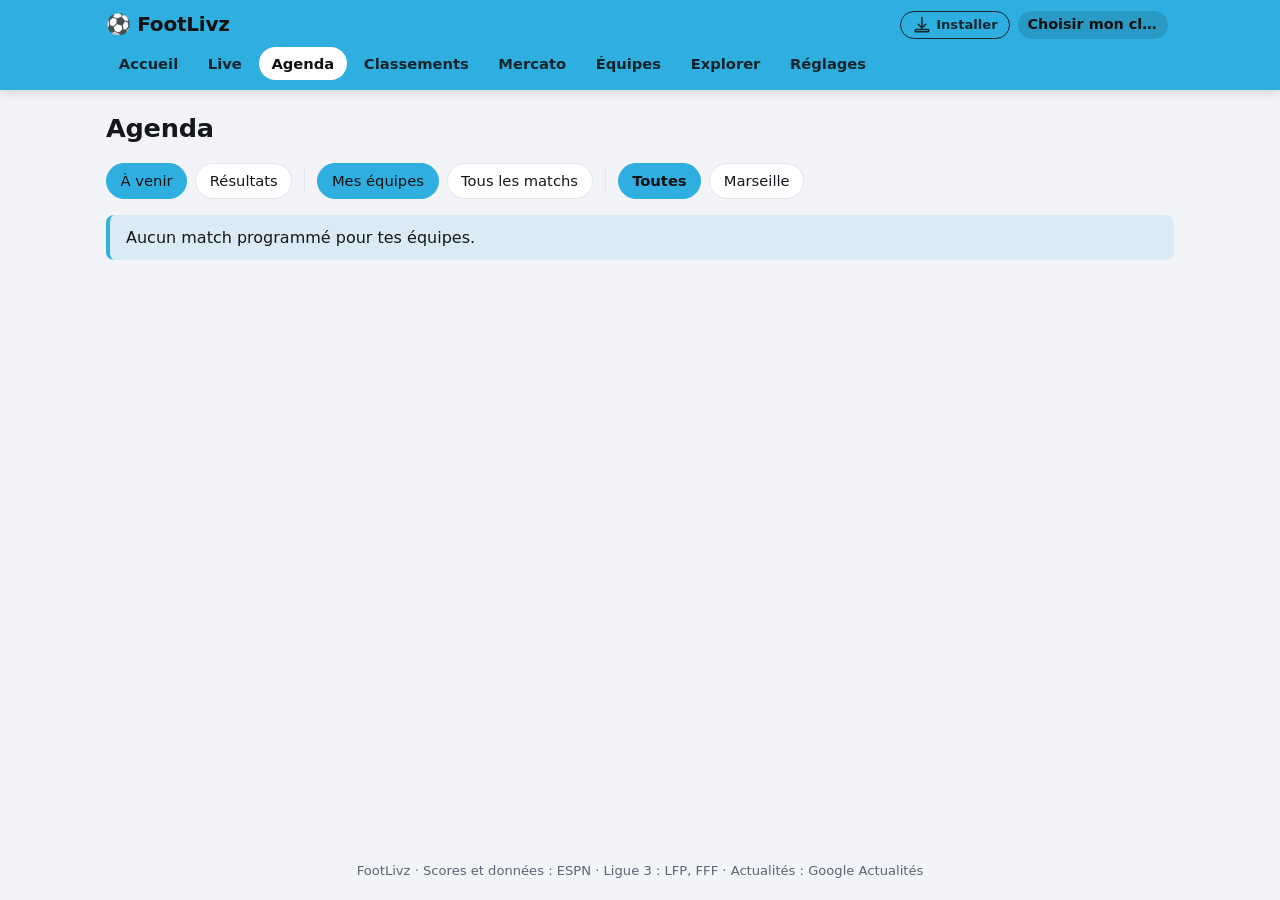
==== screens/agenda.html @ 3851e5bf "Agenda : onglet Résultats (matchs terminés) Interrupteur À venir / Résultats. Mes équipes : 7 dernie" ====
<!DOCTYPE html>
<html lang="fr">
<head>
    <meta charset="UTF-8">
    <meta name="viewport" content="width=device-width, initial-scale=1.0, viewport-fit=cover">
    <meta name="theme-color" content="#2faee0">
    <meta name="mobile-web-app-capable" content="yes">
    <meta name="apple-mobile-web-app-capable" content="yes">
    <meta name="apple-mobile-web-app-title" content="FootLivz">
    <link rel="manifest" href="../manifest.json">
    <meta name="color-scheme" content="light dark">
    <title>Agenda - FootLivz</title>
    <link rel="stylesheet" href="../css/styles.css?v=4">
    <script src="../js/theme.js?v=3"></script>
</head>
<body data-page="agenda" data-root="../" data-title="Agenda">
    <main class="page">
        <h1 class="page-title" id="page-title">Agenda</h1>
        <div id="app"></div>
    </main>
    <noscript><p style="padding:1rem">FootLivz a besoin de JavaScript pour fonctionner.</p></noscript>
    <script src="../js/data/leagues.js?v=3"></script>
    <script src="../js/data/store.js?v=3"></script>
    <script src="../js/data/espn.js?v=4"></script>
    <script src="../js/data/lfp.js?v=3"></script>
    <script src="../js/ui.js?v=3"></script>
    <script src="../js/data/teams.js?v=4"></script>
    <script src="../js/data/news.js?v=8"></script>
    <script src="../js/layout.js?v=3"></script>
    <script src="../js/screens/agenda.js?v=5"></script>
</body>
</html>
---- css/styles.css ----
/* FootLivz — thème piloté par les couleurs du club (variables définies par js/theme.js) */
:root {
    --primary: #2faee0;
    --primary-dark: #1f7aa1;
    --accent: #ffffff;
    --on-primary: #111111;
    --on-accent: #111111;
    --on-primary-soft: rgba(0, 0, 0, .12);
    --primary-soft: rgba(47, 174, 224, .12);
    --primary-text-l: #0a6b94;
    --primary-text-d: #6cc9ee;
    --primary-text: var(--primary-text-l);

    --bg: #f2f4f8;
    --surface: #ffffff;
    --surface-2: #f6f7fb;
    --text: #15171c;
    --muted: #5d6573;
    --border: #e3e6ee;
    --live: #e03131;
    --win: #2f9e44;
    --draw: #868e96;
    --loss: #e03131;
    --radius: 14px;
    --shadow: 0 1px 2px rgba(16, 24, 40, .06), 0 2px 8px rgba(16, 24, 40, .04);
}

@media (prefers-color-scheme: dark) {
    :root {
        --primary-text: var(--primary-text-d);
        --bg: #0e1014;
        --surface: #171a21;
        --surface-2: #1e222b;
        --text: #eef0f4;
        --muted: #9aa3b2;
        --border: #2a2f3a;
        --shadow: none;
    }
}

* { box-sizing: border-box; }
html { -webkit-text-size-adjust: 100%; }
body {
    margin: 0;
    font-family: system-ui, -apple-system, "Segoe UI", Roboto, "Helvetica Neue", Arial, sans-serif;
    background: var(--bg);
    color: var(--text);
    line-height: 1.45;
    min-height: 100vh;
    display: flex;
    flex-direction: column;
}
a { color: var(--primary-text); }
img { max-width: 100%; }

/* ---------- En-tête & navigation ---------- */
.site-header {
    position: sticky; top: 0; z-index: 100;
    background: var(--primary);
    color: var(--on-primary);
    padding-top: env(safe-area-inset-top, 0);
    box-shadow: 0 2px 10px rgba(0, 0, 0, .15);
}
.site-bar {
    display: flex; align-items: center; justify-content: space-between; gap: 1rem;
    max-width: 1100px; margin: 0 auto; padding: .65rem 1rem .25rem;
}
.brand { color: inherit; text-decoration: none; font-weight: 800; font-size: 1.25rem; letter-spacing: -.01em; display: inline-flex; align-items: center; gap: .4rem; }
.site-bar-right { display: inline-flex; align-items: center; gap: .5rem; }
.install-btn {
    display: inline-flex; align-items: center; gap: .35rem;
    background: none; border: 1.5px solid currentColor; border-radius: 999px;
    color: inherit; font: inherit; font-size: .82rem; font-weight: 600;
    padding: .2rem .7rem; cursor: pointer; opacity: .85; transition: opacity .15s;
}
.install-btn:hover { opacity: 1; }
.install-btn svg { flex-shrink: 0; }
.club-pill {
    display: inline-flex; align-items: center; gap: .4rem; max-width: 55%;
    color: inherit; text-decoration: none; font-weight: 600; font-size: .9rem;
    background: var(--on-primary-soft); padding: .2rem .7rem .2rem .3rem; border-radius: 999px;
}
.club-pill span { overflow: hidden; text-overflow: ellipsis; white-space: nowrap; padding-left: .3rem; }
.club-pill .logo { margin: 0; width: 24px; height: 24px; background: #fff; border-radius: 50%; padding: 2px; }
.tabs {
    display: flex; gap: .25rem; max-width: 1100px; margin: 0 auto; padding: .25rem 1rem .6rem;
    overflow-x: auto; scrollbar-width: none; -webkit-overflow-scrolling: touch;
}
.tabs::-webkit-scrollbar { display: none; }
.tabs a {
    flex: 0 0 auto; color: inherit; text-decoration: none; font-weight: 600; font-size: .92rem;
    padding: .35rem .8rem; border-radius: 999px; opacity: .88;
}
.tabs a:hover { background: var(--on-primary-soft); opacity: 1; }
.tabs a.active { background: var(--accent); color: var(--on-accent); opacity: 1; }

/* ---------- Pages ---------- */
.page { flex: 1; width: 100%; max-width: 1100px; margin: 0 auto; padding: 1.25rem 1rem 2.5rem; }
.page-title { margin: 0 0 1rem; font-size: 1.6rem; letter-spacing: -.01em; }
.site-footer { text-align: center; color: var(--muted); font-size: .82rem; padding: 1.25rem 1rem calc(1.25rem + env(safe-area-inset-bottom, 0)); }
.site-footer p { margin: 0; }

/* ---------- Composants ---------- */
.loading, .muted { color: var(--muted); }
.small { font-size: .85rem; }
.notice { background: var(--primary-soft); border-left: 4px solid var(--primary); padding: .7rem 1rem; border-radius: 8px; margin: 0 0 1rem; }
.notice.warn { background: rgba(230, 119, 0, .12); border-color: #e67700; }
.notice.error { background: rgba(201, 42, 42, .12); border-color: #c92a2a; }

.card { background: var(--surface); border: 1px solid var(--border); border-radius: var(--radius); padding: .35rem; margin-bottom: 1rem; box-shadow: var(--shadow); }
.card.pad { padding: 1rem; }
.card.flush { padding: 0; overflow: hidden; }
.card h4 { margin: .6rem .6rem .2rem; }
.day-title { margin: 1.25rem 0 .5rem; font-size: 1rem; color: var(--muted); font-weight: 700; text-transform: none; }

.chips { display: flex; flex-wrap: wrap; gap: .5rem; margin-bottom: 1rem; }
/* Agenda : séparateur visuel entre les chips de mode et les chips d'équipes */
.agenda-chips { align-items: center; }
.chips-sep { width: 1px; height: 1.4rem; background: var(--border); margin: 0 .25rem; align-self: center; }
/* Chips de mode (Mes équipes / Tous les matchs) : légèrement mis en avant */
.mode-chip, .view-chip { font-weight: 600; }
.mode-chip.active, .view-chip.active { background: var(--primary); border-color: var(--primary); color: var(--on-primary); }
.chip, .btn {
    border: 1px solid var(--border); background: var(--surface); color: var(--text);
    padding: .4rem .85rem; border-radius: 999px; cursor: pointer; font: inherit; font-size: .92rem;
    text-decoration: none; display: inline-block;
}
.chip:hover, .btn:hover { border-color: var(--primary); }
.chip.selected { background: var(--primary); border-color: var(--primary); color: var(--on-primary); font-weight: 600; }
.btn.primary { background: var(--primary); border-color: var(--primary); color: var(--on-primary); font-weight: 600; }
.btn.small { padding: .2rem .65rem; font-size: .85rem; }
.btn.danger { border-color: #c92a2a; color: #e03131; }
.linklike { background: none; border: none; padding: 0; color: var(--primary-text); text-decoration: underline; cursor: pointer; font: inherit; }

.search, .field select {
    width: 100%; padding: .7rem .9rem; font: inherit; color: var(--text); background: var(--surface);
    border: 1px solid var(--border); border-radius: 12px; margin-bottom: .9rem;
}
.search:focus, .field select:focus { outline: 2px solid var(--primary); outline-offset: 1px; }
.field { display: block; margin-bottom: 1rem; }
.field select { margin-top: .25rem; }

.logo { width: 24px; height: 24px; object-fit: contain; vertical-align: middle; margin: 0 .4rem; flex: 0 0 auto; }
.logo-empty { display: inline-block; text-align: center; }

.skeleton { height: 2.6rem; border-radius: 10px; margin-bottom: .5rem; background: linear-gradient(90deg, var(--surface-2) 25%, var(--border) 50%, var(--surface-2) 75%); background-size: 200% 100%; animation: shimmer 1.3s infinite; }
@keyframes shimmer { to { background-position: -200% 0; } }

/* Matchs */
.match { display: grid; grid-template-columns: 84px 1fr 64px 1fr; align-items: center; gap: .5rem; padding: .65rem .75rem; border-bottom: 1px solid var(--border); text-decoration: none; color: var(--text); }
.match:last-child { border-bottom: none; }
.match:hover { background: var(--surface-2); }
.match-time { font-size: .85rem; color: var(--muted); }
.match-team { font-weight: 600; }
.match-team.home { text-align: right; }
.match-score { text-align: center; font-weight: 800; background: var(--surface-2); border-radius: 8px; padding: .15rem 0; }
.match-league { grid-column: 1 / -1; font-size: .75rem; color: var(--muted); }
.match-live .match-time { color: var(--live); font-weight: 700; }
.live-dot { display: inline-block; width: 8px; height: 8px; border-radius: 50%; background: var(--live); margin-right: .35rem; animation: pulse 1.2s infinite; }
@keyframes pulse { 50% { opacity: .3; } }

.list-row { display: flex; align-items: center; gap: .75rem; padding: .55rem .6rem; border-bottom: 1px solid var(--border); }
.list-row:last-child { border-bottom: none; }
.list-main { flex: 1; display: flex; align-items: center; gap: .25rem; color: var(--text); text-decoration: none; min-width: 0; }
.list-main small { margin-left: auto; padding-left: .5rem; }
.list-row small { color: var(--muted); }
.rank { min-width: 2rem; color: var(--muted); font-weight: 700; }
.day-nav { display: flex; align-items: center; justify-content: space-between; gap: 1rem; margin-bottom: 1rem; flex-wrap: wrap; }

.table-wrap { overflow-x: auto; }
.table { width: 100%; border-collapse: collapse; font-size: .9rem; }
.table th, .table td { padding: .5rem .4rem; text-align: center; border-bottom: 1px solid var(--border); }
.table th { color: var(--muted); font-weight: 600; }
.table td:nth-child(2), .table th:nth-child(2) { text-align: left; }
.table tr:last-child td { border-bottom: none; }
.table tr.me td { background: var(--primary-soft); font-weight: 700; }
.team-cell a { color: var(--text); text-decoration: none; display: inline-flex; align-items: center; }
.note { display: block; color: var(--muted); border-left: 3px solid var(--border); padding-left: .35rem; margin-top: 2px; }
.stat-name { color: var(--muted); }

.match-header { text-align: center; padding: 1rem; }
.match-big { display: flex; align-items: center; justify-content: center; gap: 1rem; font-size: 1.2rem; flex-wrap: wrap; }
.match-big > span { display: inline-flex; align-items: center; }
.match-big strong { font-size: 2.2rem; }
.match-meta { color: var(--muted); font-size: .9rem; margin: .25rem 0; }

.team-header { display: flex; align-items: center; gap: 1rem; flex-wrap: wrap; padding: 1rem; }
.team-header .logo { width: 60px; height: 60px; margin: 0; }
.team-header h2 { margin: 0; }
.team-actions { margin-left: auto; display: flex; gap: .5rem; flex-wrap: wrap; }

.checks { display: grid; grid-template-columns: repeat(auto-fill, minmax(220px, 1fr)); gap: .5rem; padding: .9rem; }
.checks label { font-size: .9rem; }
.switch { display: flex; gap: .5rem; align-items: center; margin-bottom: .8rem; }
.color-row { display: flex; align-items: center; gap: .6rem; flex-wrap: wrap; }
.swatch { width: 28px; height: 28px; border-radius: 50%; border: 2px solid var(--border); }
.color-row input[type="color"] { vertical-align: middle; border: none; background: none; width: 32px; height: 28px; padding: 0; }

/* Actualités mercato */
.news-list { padding: 0; overflow: hidden; }
.news-item { display: block; padding: .8rem 1rem; border-bottom: 1px solid var(--border); text-decoration: none; color: var(--text); }
.news-item:last-child { border-bottom: none; }
.news-item:hover { background: var(--surface-2); }
.news-title { display: block; font-weight: 600; }
.news-meta { display: block; color: var(--muted); font-size: .8rem; margin-top: .15rem; }

/* ---------- Accueil ---------- */
.hero {
    background: linear-gradient(135deg, var(--primary), var(--primary-dark));
    color: var(--on-primary);
    border-radius: 20px; padding: 1.25rem; margin-bottom: 1.25rem;
    box-shadow: 0 8px 24px rgba(0, 0, 0, .15);
}
.hero h1 { margin: 0; font-size: 1.7rem; letter-spacing: -.01em; }
.hero-top { display: flex; align-items: center; gap: 1rem; }
.hero .hero-logo { width: 72px; height: 72px; margin: 0; background: #fff; border-radius: 50%; padding: 8px; }
.hero-sub { margin: .2rem 0 .5rem; opacity: .92; }
.form { display: flex; gap: .3rem; }
.pill { width: 24px; height: 24px; border-radius: 50%; display: inline-flex; align-items: center; justify-content: center; font-size: .72rem; font-weight: 800; color: #fff; }
.pill-v { background: var(--win); } .pill-n { background: var(--draw); } .pill-d { background: var(--loss); }
.hero-next { margin-top: 1rem; }
.next-card { display: block; background: var(--surface); color: var(--text); text-decoration: none; border-radius: 14px; padding: .8rem 1rem; text-align: center; }
.next-label { display: block; font-size: .8rem; color: var(--muted); font-weight: 600; text-transform: uppercase; letter-spacing: .04em; }
.next-teams { display: flex; align-items: center; justify-content: center; gap: .75rem; margin: .5rem 0; flex-wrap: wrap; }
.next-teams > span { display: inline-flex; align-items: center; }
.next-teams .logo { width: 34px; height: 34px; }
.next-score { font-size: 1.2rem; min-width: 3rem; }
.next-when { display: block; color: var(--muted); font-size: .88rem; }
.next-empty { background: var(--on-primary-soft); border-radius: 12px; padding: .7rem 1rem; margin: 0; text-align: center; }
.onboarding .search { margin-top: .4rem; }
.onboarding .picker .card { color: var(--text); }
.onboarding .picker-status .muted, .onboarding .hero-sub { color: inherit; }
.onboarding .chip { background: var(--on-primary-soft); color: inherit; border-color: transparent; }

.home-grid { display: grid; grid-template-columns: minmax(0, 2fr) minmax(0, 1fr); gap: 1.25rem; align-items: start; }
.block { margin-bottom: 1.25rem; }
.block-head { display: flex; align-items: baseline; justify-content: space-between; margin-bottom: .5rem; }
.block-head h2 { margin: 0; font-size: 1.1rem; display: flex; align-items: center; }
.more { font-size: .85rem; text-decoration: none; font-weight: 600; }
.block .card { margin-bottom: 0; }
.block .day-title { margin-top: .6rem; }
.team-grid { display: grid; grid-template-columns: repeat(auto-fill, minmax(90px, 1fr)); gap: .5rem; }
.team-tile { display: flex; flex-direction: column; align-items: center; gap: .3rem; text-align: center; padding: .7rem .4rem; background: var(--surface); border: 1px solid var(--border); border-radius: 12px; text-decoration: none; color: var(--text); font-size: .8rem; font-weight: 600; }
.team-tile .logo { width: 36px; height: 36px; margin: 0; }
.team-tile:hover { border-color: var(--primary); }
.table.compact th, .table.compact td { padding: .4rem .3rem; }

@media (max-width: 800px) {
    .home-grid { grid-template-columns: 1fr; }
    .hero h1 { font-size: 1.4rem; }
}
@media (max-width: 600px) {
    .match { grid-template-columns: 1fr 52px 1fr; }
    .match-time, .match-league { grid-column: 1 / -1; }
    .page { padding: 1rem .75rem 2rem; }
    .team-actions { margin-left: 0; width: 100%; }
}
@media (prefers-reduced-motion: reduce) {
    .skeleton, .live-dot { animation: none; }
}
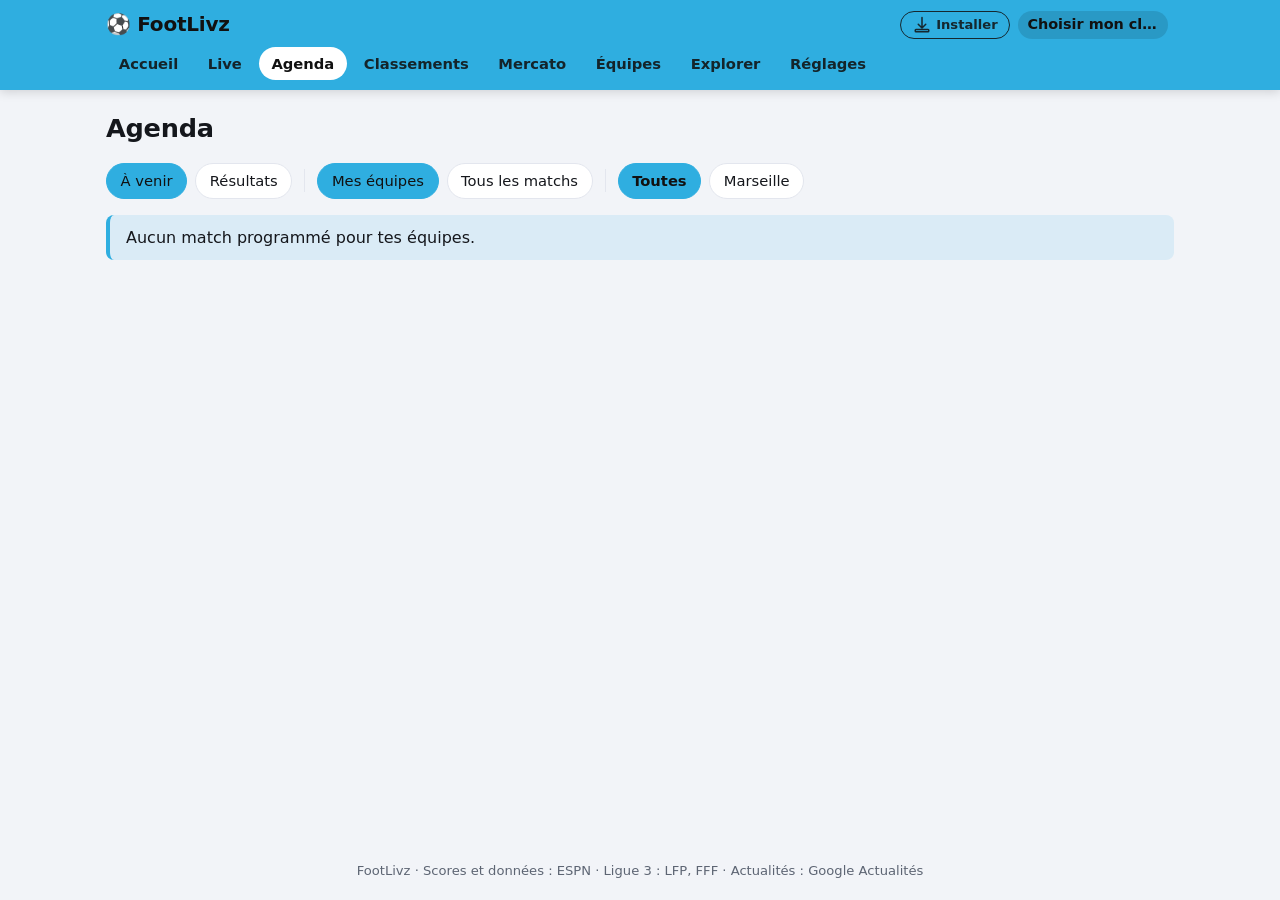
==== commit 796f7982: "Web : faits de match et stats en français, classement en direct - Fiche match : « But — X (passe de " ====
--- a/screens/agenda.html
+++ b/screens/agenda.html
@@ -21,7 +21,7 @@
     <noscript><p style="padding:1rem">FootLivz a besoin de JavaScript pour fonctionner.</p></noscript>
     <script src="../js/data/leagues.js?v=3"></script>
     <script src="../js/data/store.js?v=3"></script>
-    <script src="../js/data/espn.js?v=4"></script>
+    <script src="../js/data/espn.js?v=5"></script>
     <script src="../js/data/lfp.js?v=3"></script>
     <script src="../js/ui.js?v=3"></script>
     <script src="../js/data/teams.js?v=4"></script>
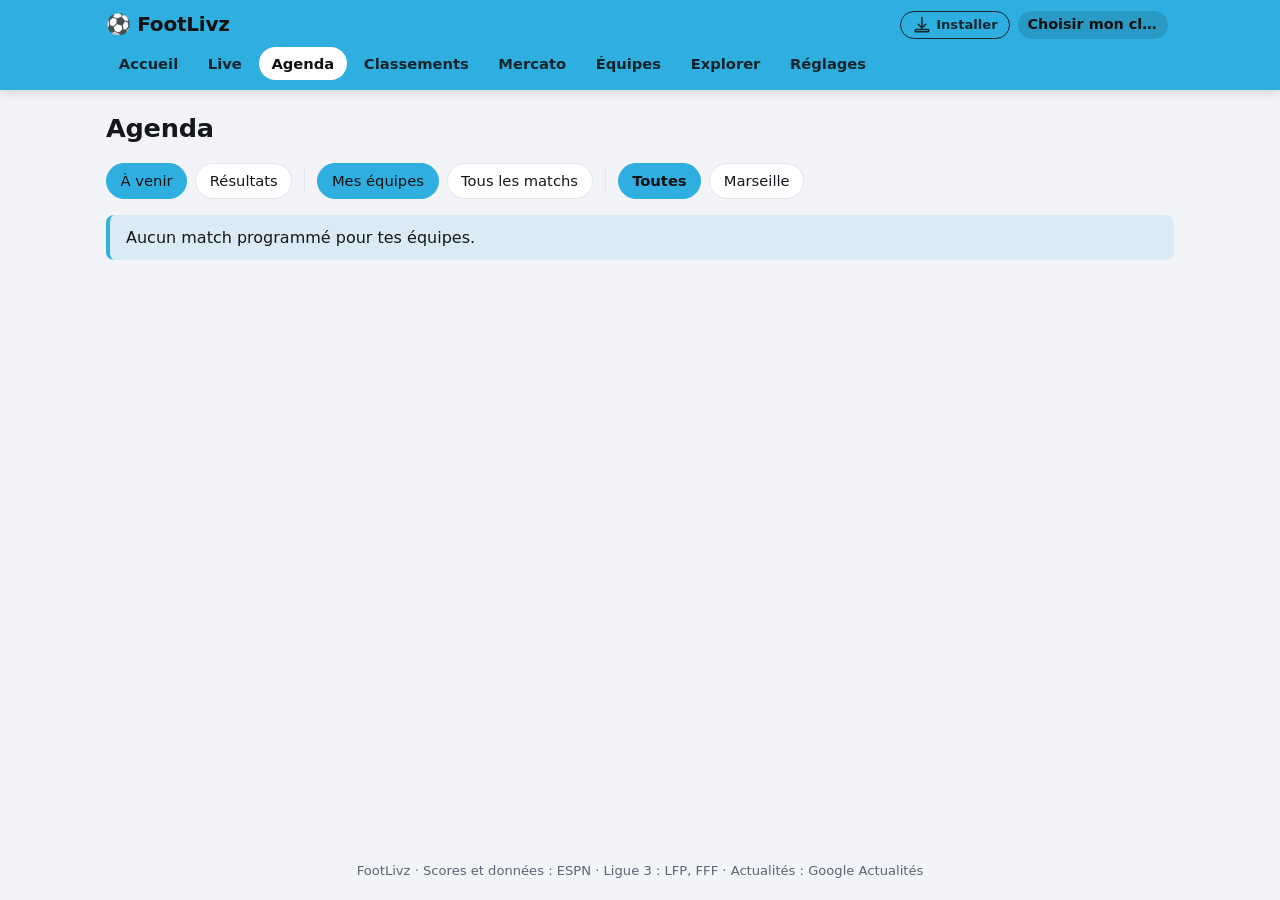
==== commit ce5cc894: "Notifications : réglages, notifications locales, Web Push (service worker) Co-Authored-By: Claude So" ====
--- a/screens/agenda.html
+++ b/screens/agenda.html
@@ -26,7 +26,8 @@
     <script src="../js/ui.js?v=3"></script>
     <script src="../js/data/teams.js?v=4"></script>
     <script src="../js/data/news.js?v=8"></script>
-    <script src="../js/layout.js?v=3"></script>
+    <script src="../js/notify.js?v=1"></script>
+    <script src="../js/layout.js?v=4"></script>
     <script src="../js/screens/agenda.js?v=5"></script>
 </body>
 </html>
